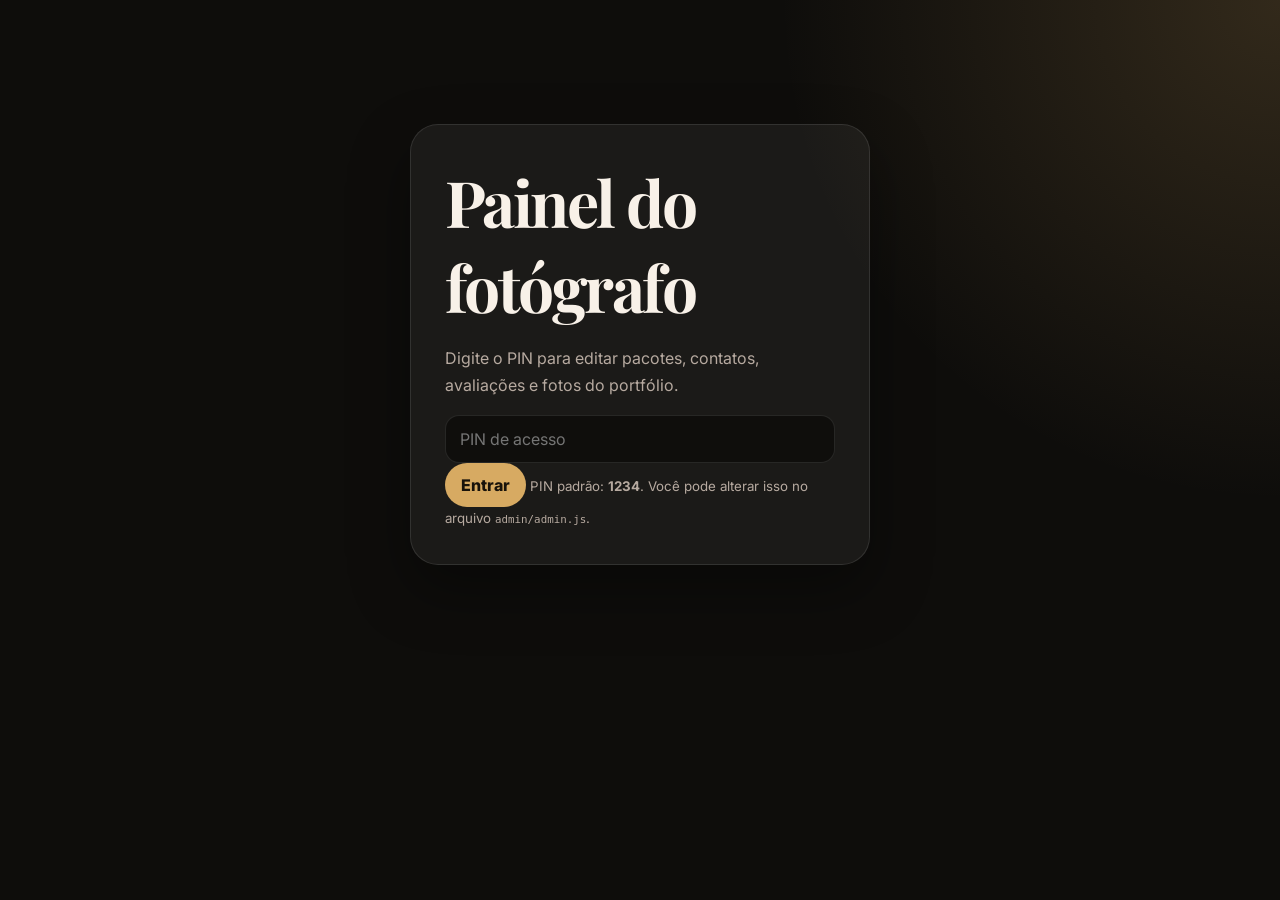
==== admin/index.html @ 17fb1feb "Add files via upload" ====
<!DOCTYPE html>
<html lang="pt-BR">
<head>
  <meta charset="UTF-8" />
  <meta name="viewport" content="width=device-width, initial-scale=1.0" />
  <title>Painel Administrativo | César Fotografia</title>
  <link rel="preconnect" href="https://fonts.googleapis.com">
  <link rel="preconnect" href="https://fonts.gstatic.com" crossorigin>
  <link href="https://fonts.googleapis.com/css2?family=Inter:wght@400;600;700;800&family=Playfair+Display:wght@700&display=swap" rel="stylesheet">
  <link rel="stylesheet" href="admin.css" />
</head>
<body>
  <main class="admin-shell">
    <section class="login-card" id="loginCard">
      <h1>Painel do fotógrafo</h1>
      <p>Digite o PIN para editar pacotes, contatos, avaliações e fotos do portfólio.</p>
      <input id="pinInput" type="password" placeholder="PIN de acesso" />
      <button id="loginButton">Entrar</button>
      <small>PIN padrão: <strong>1234</strong>. Você pode alterar isso no arquivo <code>admin/admin.js</code>.</small>
    </section>

    <section class="dashboard hidden" id="dashboard">
      <header class="dashboard-header">
        <div>
          <p class="eyebrow">Administração</p>
          <h1>Editar conteúdo do site</h1>
          <p>As alterações ficam salvas no navegador em que você editar. Use exportar/importar para levar os dados para outro computador.</p>
        </div>
        <div class="header-actions">
          <a href="../index.html" target="_blank">Ver site</a>
          <button id="exportButton">Exportar dados</button>
          <label class="import-label">Importar dados<input type="file" id="importInput" accept="application/json" /></label>
          <button class="danger" id="resetButton">Restaurar padrão</button>
        </div>
      </header>

      <div class="tabs">
        <button class="tab active" data-tab="packages">Pacotes</button>
        <button class="tab" data-tab="contacts">Contatos</button>
        <button class="tab" data-tab="testimonials">Avaliações</button>
        <button class="tab" data-tab="portfolio">Portfólio</button>
      </div>

      <section class="panel active" id="packagesPanel">
        <div class="panel-heading"><h2>Pacotes</h2><button id="addPackage">Novo pacote</button></div>
        <div id="packagesEditor" class="editor-list"></div>
      </section>

      <section class="panel" id="contactsPanel">
        <div class="panel-heading"><h2>Contatos</h2><button id="addContact">Novo contato</button></div>
        <div id="contactsEditor" class="editor-list"></div>
      </section>

      <section class="panel" id="testimonialsPanel">
        <div class="panel-heading"><h2>Avaliações</h2><button id="addTestimonial">Nova avaliação</button></div>
        <div id="testimonialsEditor" class="editor-list"></div>
      </section>

      <section class="panel" id="portfolioPanel">
        <div class="panel-heading"><h2>Fotos do portfólio</h2><button id="addPhoto">Nova foto</button></div>
        <p class="hint">Use links públicos de imagens. Pode ser imagem hospedada no Google Drive, desde que o link esteja público, ou serviços como Imgur, Cloudinary e similares.</p>
        <div id="portfolioEditor" class="editor-list"></div>
      </section>
    </section>
  </main>

  <script src="../data.js"></script>
  <script src="admin.js"></script>
</body>
</html>
---- admin/admin.css ----
:root {
  --bg: #0e0d0b;
  --surface: #171512;
  --surface-2: #211d18;
  --text: #f8f1e8;
  --muted: #b7aaa0;
  --gold: #d7aa62;
  --line: rgba(255,255,255,.1);
  --danger: #ff7474;
}
* { box-sizing: border-box; }
body { margin: 0; min-height: 100vh; background: radial-gradient(circle at top right, rgba(215,170,98,.18), transparent 32%), var(--bg); color: var(--text); font-family: Inter, sans-serif; }
button, input, textarea { font: inherit; }
.admin-shell { max-width: 1180px; margin: 0 auto; padding: 34px 18px; }
.login-card { max-width: 460px; margin: 10vh auto; background: rgba(255,255,255,.055); border: 1px solid var(--line); border-radius: 28px; padding: 34px; box-shadow: 0 25px 60px rgba(0,0,0,.36); }
h1, h2 { font-family: 'Playfair Display', serif; margin: 0; letter-spacing: -.04em; }
h1 { font-size: clamp(2.4rem, 5vw, 4.4rem); }
p, small, .hint { color: var(--muted); line-height: 1.7; }
input, textarea { width: 100%; background: #0f0e0c; border: 1px solid var(--line); border-radius: 14px; color: var(--text); padding: 13px 14px; outline: none; }
input:focus, textarea:focus { border-color: var(--gold); }
textarea { min-height: 92px; resize: vertical; }
button, .header-actions a, .import-label { border: 0; border-radius: 999px; padding: 12px 16px; background: var(--gold); color: #18120a; font-weight: 800; cursor: pointer; display: inline-flex; align-items: center; justify-content: center; text-decoration: none; }
button:hover, .header-actions a:hover, .import-label:hover { filter: brightness(1.08); transform: translateY(-1px); }
.danger { background: transparent; border: 1px solid rgba(255,116,116,.4); color: var(--danger); }
.hidden { display: none !important; }
.dashboard-header { display: grid; grid-template-columns: 1fr auto; gap: 26px; align-items: start; margin-bottom: 28px; }
.eyebrow { color: var(--gold); text-transform: uppercase; letter-spacing: .17em; font-weight: 800; font-size: .75rem; }
.header-actions { display: flex; gap: 10px; flex-wrap: wrap; justify-content: flex-end; }
.import-label input { display: none; }
.tabs { display: flex; gap: 10px; flex-wrap: wrap; margin: 22px 0; }
.tab { background: rgba(255,255,255,.05); border: 1px solid var(--line); color: var(--text); }
.tab.active { background: var(--gold); color: #18120a; }
.panel { display: none; background: rgba(255,255,255,.045); border: 1px solid var(--line); border-radius: 28px; padding: 24px; }
.panel.active { display: block; }
.panel-heading { display: flex; justify-content: space-between; gap: 14px; align-items: center; margin-bottom: 18px; }
.editor-list { display: grid; gap: 16px; }
.editor-card { background: var(--surface); border: 1px solid var(--line); border-radius: 22px; padding: 18px; display: grid; gap: 14px; }
.form-grid { display: grid; grid-template-columns: repeat(2, 1fr); gap: 12px; }
.form-grid .full { grid-column: 1 / -1; }
.card-actions { display: flex; justify-content: flex-end; gap: 10px; }
.remove-btn { background: transparent; color: var(--danger); border: 1px solid rgba(255,116,116,.35); }
.preview-img { width: 140px; height: 100px; object-fit: cover; border-radius: 14px; border: 1px solid var(--line); }
@media (max-width: 780px) { .dashboard-header, .form-grid { grid-template-columns: 1fr; } .header-actions { justify-content: flex-start; } .panel-heading { align-items: flex-start; flex-direction: column; } }
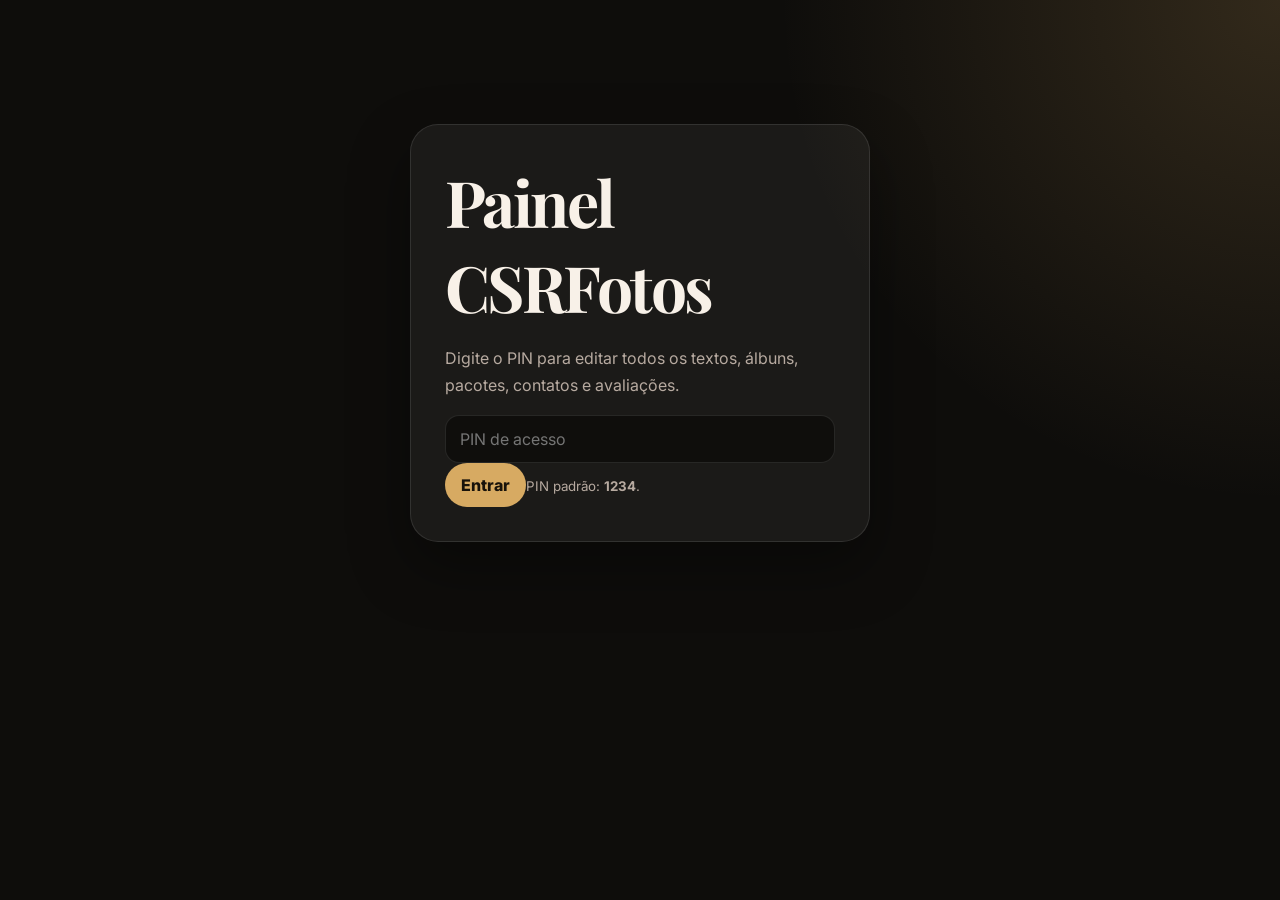
==== commit 36ce99f0: "Add files via upload" ====
--- a/admin/index.html
+++ b/admin/index.html
@@ -1,70 +1,10 @@
-<!DOCTYPE html>
-<html lang="pt-BR">
-<head>
-  <meta charset="UTF-8" />
-  <meta name="viewport" content="width=device-width, initial-scale=1.0" />
-  <title>Painel Administrativo | César Fotografia</title>
-  <link rel="preconnect" href="https://fonts.googleapis.com">
-  <link rel="preconnect" href="https://fonts.gstatic.com" crossorigin>
-  <link href="https://fonts.googleapis.com/css2?family=Inter:wght@400;600;700;800&family=Playfair+Display:wght@700&display=swap" rel="stylesheet">
-  <link rel="stylesheet" href="admin.css" />
-</head>
-<body>
-  <main class="admin-shell">
-    <section class="login-card" id="loginCard">
-      <h1>Painel do fotógrafo</h1>
-      <p>Digite o PIN para editar pacotes, contatos, avaliações e fotos do portfólio.</p>
-      <input id="pinInput" type="password" placeholder="PIN de acesso" />
-      <button id="loginButton">Entrar</button>
-      <small>PIN padrão: <strong>1234</strong>. Você pode alterar isso no arquivo <code>admin/admin.js</code>.</small>
-    </section>
-
-    <section class="dashboard hidden" id="dashboard">
-      <header class="dashboard-header">
-        <div>
-          <p class="eyebrow">Administração</p>
-          <h1>Editar conteúdo do site</h1>
-          <p>As alterações ficam salvas no navegador em que você editar. Use exportar/importar para levar os dados para outro computador.</p>
-        </div>
-        <div class="header-actions">
-          <a href="../index.html" target="_blank">Ver site</a>
-          <button id="exportButton">Exportar dados</button>
-          <label class="import-label">Importar dados<input type="file" id="importInput" accept="application/json" /></label>
-          <button class="danger" id="resetButton">Restaurar padrão</button>
-        </div>
-      </header>
-
-      <div class="tabs">
-        <button class="tab active" data-tab="packages">Pacotes</button>
-        <button class="tab" data-tab="contacts">Contatos</button>
-        <button class="tab" data-tab="testimonials">Avaliações</button>
-        <button class="tab" data-tab="portfolio">Portfólio</button>
-      </div>
-
-      <section class="panel active" id="packagesPanel">
-        <div class="panel-heading"><h2>Pacotes</h2><button id="addPackage">Novo pacote</button></div>
-        <div id="packagesEditor" class="editor-list"></div>
-      </section>
-
-      <section class="panel" id="contactsPanel">
-        <div class="panel-heading"><h2>Contatos</h2><button id="addContact">Novo contato</button></div>
-        <div id="contactsEditor" class="editor-list"></div>
-      </section>
-
-      <section class="panel" id="testimonialsPanel">
-        <div class="panel-heading"><h2>Avaliações</h2><button id="addTestimonial">Nova avaliação</button></div>
-        <div id="testimonialsEditor" class="editor-list"></div>
-      </section>
-
-      <section class="panel" id="portfolioPanel">
-        <div class="panel-heading"><h2>Fotos do portfólio</h2><button id="addPhoto">Nova foto</button></div>
-        <p class="hint">Use links públicos de imagens. Pode ser imagem hospedada no Google Drive, desde que o link esteja público, ou serviços como Imgur, Cloudinary e similares.</p>
-        <div id="portfolioEditor" class="editor-list"></div>
-      </section>
-    </section>
-  </main>
-
-  <script src="../data.js"></script>
-  <script src="admin.js"></script>
-</body>
-</html>
+<!DOCTYPE html><html lang="pt-BR"><head><meta charset="UTF-8"><meta name="viewport" content="width=device-width,initial-scale=1"><title>Painel Administrativo | CSRFotos</title><link rel="preconnect" href="https://fonts.googleapis.com"><link rel="preconnect" href="https://fonts.gstatic.com" crossorigin><link href="https://fonts.googleapis.com/css2?family=Inter:wght@400;600;700;800&family=Playfair+Display:wght@700&display=swap" rel="stylesheet"><link rel="stylesheet" href="admin.css"></head><body><main class="admin-shell">
+<section class="login-card" id="loginCard"><h1>Painel CSRFotos</h1><p>Digite o PIN para editar todos os textos, álbuns, pacotes, contatos e avaliações.</p><input id="pinInput" type="password" placeholder="PIN de acesso"><button id="loginButton">Entrar</button><small>PIN padrão: <strong>1234</strong>.</small></section>
+<section class="dashboard hidden" id="dashboard"><header class="dashboard-header"><div><p class="eyebrow">Administração CSRFotos</p><h1>Editar conteúdo do site</h1><p>As alterações são salvas automaticamente neste navegador.</p></div><div class="header-actions"><a href="../index.html" target="_blank">Ver site</a><button id="exportButton">Exportar dados</button><label class="import-label">Importar dados<input type="file" id="importInput" accept="application/json"></label><button class="danger" id="resetButton">Restaurar padrão</button></div></header>
+<div class="tabs"><button class="tab active" data-tab="texts">Textos do site</button><button class="tab" data-tab="portfolio">Álbuns</button><button class="tab" data-tab="packages">Pacotes</button><button class="tab" data-tab="contacts">Contatos</button><button class="tab" data-tab="testimonials">Avaliações</button></div>
+<section class="panel active" id="textsPanel"><div class="panel-heading"><h2>Todos os textos e imagem principal</h2></div><div id="textsEditor" class="editor-list"></div></section>
+<section class="panel" id="portfolioPanel"><div class="panel-heading"><div><h2>Álbuns dos trabalhos recentes</h2><p class="hint">Informe uma URL por linha. A primeira pode ser usada como capa.</p></div><button id="addAlbum">Novo álbum</button></div><div id="portfolioEditor" class="editor-list"></div></section>
+<section class="panel" id="packagesPanel"><div class="panel-heading"><h2>Pacotes</h2><button id="addPackage">Novo pacote</button></div><div id="packagesEditor" class="editor-list"></div></section>
+<section class="panel" id="contactsPanel"><div class="panel-heading"><h2>Contatos</h2><button id="addContact">Novo contato</button></div><div id="contactsEditor" class="editor-list"></div></section>
+<section class="panel" id="testimonialsPanel"><div class="panel-heading"><h2>Avaliações</h2><button id="addTestimonial">Nova avaliação</button></div><div id="testimonialsEditor" class="editor-list"></div></section>
+</section></main><script src="../data.js"></script><script src="admin.js"></script></body></html>
